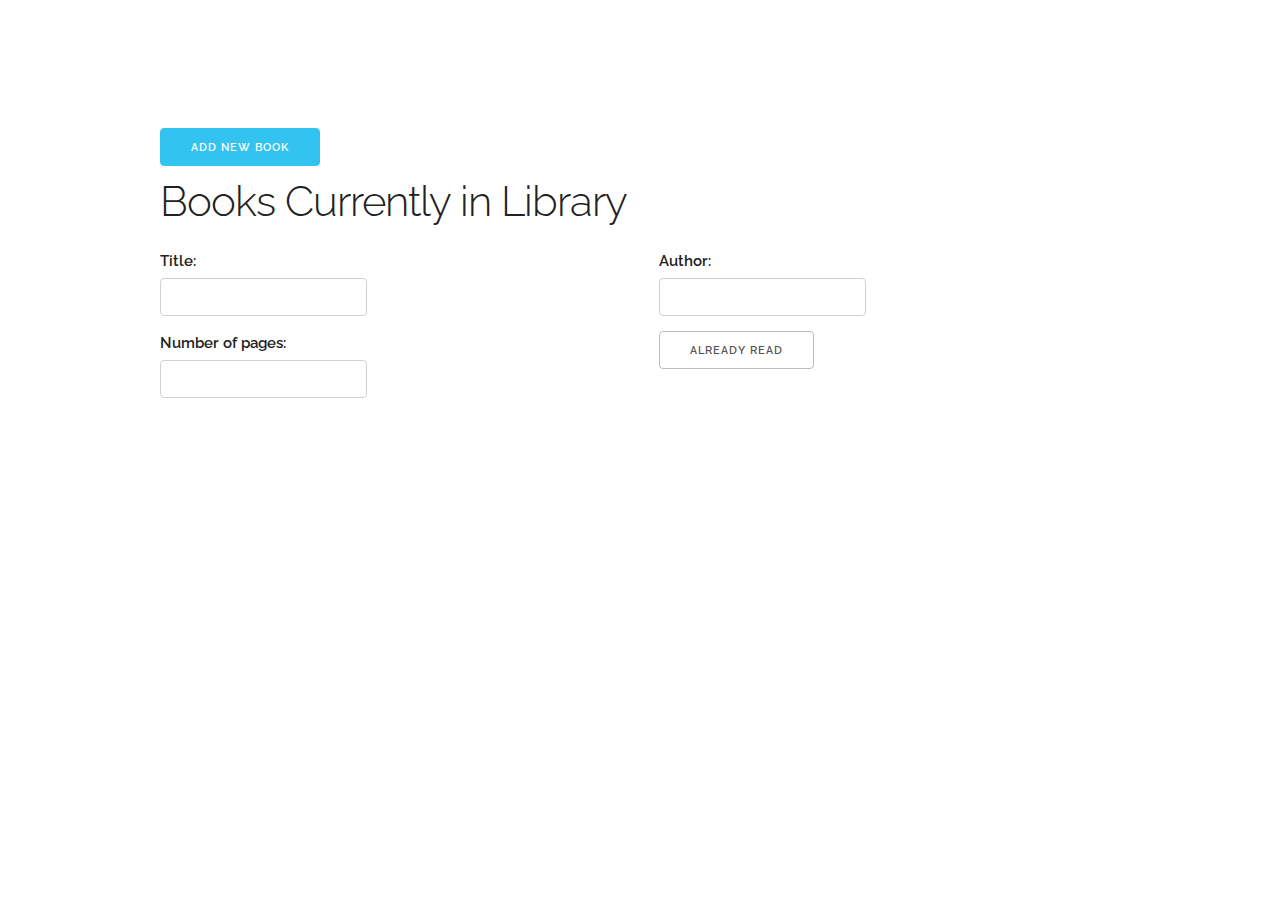
==== index-test.html @ a623c766 "Add a test html page for working with the framework" ====
<!DOCTYPE html>
<html lang="en">
<head>
    <meta charset="UTF-8">
    <meta http-equiv="X-UA-Compatible" content="IE=edge">
    <meta name="viewport" content="width=device-width, initial-scale=1.0">

    <link href="//fonts.googleapis.com/css?family=Raleway:400,300,600" rel="stylesheet" type="text/css">

    <link rel="stylesheet" href="css/normalize.css">
    <link rel="stylesheet" href="css/skeleton.css">

    
    <title>Document</title>
</head>
<body>
    <div class="container" style="margin-top: 10%">
        <button class="newBook button-primary">Add New Book</button>
        <h2 class="title">Books Currently in Library</h2>

        <form>
            <div class="row">
                <div class="one-half column">
                    <label for="title">Title: </label>
                    <input type="text" id="title">
                </div>
                <div class="one-half column">
                    <label for="author">Author: </label>
                    <input type="text" id="author">
                </div>
            <div class="row">
                <div class="one-half column">
                    <label for="pages">Number of pages: </label>
                    <input type="text" id="pages">
                </div>
                <div class="one-third column">
                    <div class="dropdown">
                        <button class="dropbtn">Already read</button>
                        <div class="dropdown-content">
                            <h4>Yes</h3>
                            <h4>No</h3>
                        </div>
                    </div>
                </div>
            </div>
            </div>
        </form>
    </div>

    <!-- <form class="form">
        <h2>Add new book</h2>
        <div class="empty"></div>
        <label for="title">Title: </label>
        <input type="text" id="title">
        <label for="author">Author: </label>
        <input type="text" id="author">
        <label for="pages">Number of pages: </label>
        <input type="text" id="pages">
        <div class="read">
            <label for="read">Already read</label>
            <input type="radio" id="read" name="read" checked>
        </div>
        <div class="notRead">
            <label for="read">Have not read</label>
            <input type="radio" id="notRead" name="read">
        </div>
        <button class="submit">Submit</button>
    </form> -->
    <script src="index.js"></script>
</body>
</html>
---- css/skeleton.css ----
/*
* Skeleton V2.0.4
* Copyright 2014, Dave Gamache
* www.getskeleton.com
* Free to use under the MIT license.
* http://www.opensource.org/licenses/mit-license.php
* 12/29/2014
*/


/* Table of contents
––––––––––––––––––––––––––––––––––––––––––––––––––
- Grid
- Base Styles
- Typography
- Links
- Buttons
- Forms
- Lists
- Code
- Tables
- Spacing
- Utilities
- Clearing
- Media Queries
*/


/* Grid
–––––––––––––––––––––––––––––––––––––––––––––––––– */
.container {
  position: relative;
  width: 100%;
  max-width: 960px;
  margin: 0 auto;
  padding: 0 20px;
  box-sizing: border-box; }
.column,
.columns {
  width: 100%;
  float: left;
  box-sizing: border-box; }

/* For devices larger than 400px */
@media (min-width: 400px) {
  .container {
    width: 85%;
    padding: 0; }
}

/* For devices larger than 550px */
@media (min-width: 550px) {
  .container {
    width: 80%; }
  .column,
  .columns {
    margin-left: 4%; }
  .column:first-child,
  .columns:first-child {
    margin-left: 0; }

  .one.column,
  .one.columns                    { width: 4.66666666667%; }
  .two.columns                    { width: 13.3333333333%; }
  .three.columns                  { width: 22%;            }
  .four.columns                   { width: 30.6666666667%; }
  .five.columns                   { width: 39.3333333333%; }
  .six.columns                    { width: 48%;            }
  .seven.columns                  { width: 56.6666666667%; }
  .eight.columns                  { width: 65.3333333333%; }
  .nine.columns                   { width: 74.0%;          }
  .ten.columns                    { width: 82.6666666667%; }
  .eleven.columns                 { width: 91.3333333333%; }
  .twelve.columns                 { width: 100%; margin-left: 0; }

  .one-third.column               { width: 30.6666666667%; }
  .two-thirds.column              { width: 65.3333333333%; }

  .one-half.column                { width: 48%; }

  /* Offsets */
  .offset-by-one.column,
  .offset-by-one.columns          { margin-left: 8.66666666667%; }
  .offset-by-two.column,
  .offset-by-two.columns          { margin-left: 17.3333333333%; }
  .offset-by-three.column,
  .offset-by-three.columns        { margin-left: 26%;            }
  .offset-by-four.column,
  .offset-by-four.columns         { margin-left: 34.6666666667%; }
  .offset-by-five.column,
  .offset-by-five.columns         { margin-left: 43.3333333333%; }
  .offset-by-six.column,
  .offset-by-six.columns          { margin-left: 52%;            }
  .offset-by-seven.column,
  .offset-by-seven.columns        { margin-left: 60.6666666667%; }
  .offset-by-eight.column,
  .offset-by-eight.columns        { margin-left: 69.3333333333%; }
  .offset-by-nine.column,
  .offset-by-nine.columns         { margin-left: 78.0%;          }
  .offset-by-ten.column,
  .offset-by-ten.columns          { margin-left: 86.6666666667%; }
  .offset-by-eleven.column,
  .offset-by-eleven.columns       { margin-left: 95.3333333333%; }

  .offset-by-one-third.column,
  .offset-by-one-third.columns    { margin-left: 34.6666666667%; }
  .offset-by-two-thirds.column,
  .offset-by-two-thirds.columns   { margin-left: 69.3333333333%; }

  .offset-by-one-half.column,
  .offset-by-one-half.columns     { margin-left: 52%; }

}


/* Base Styles
–––––––––––––––––––––––––––––––––––––––––––––––––– */
/* NOTE
html is set to 62.5% so that all the REM measurements throughout Skeleton
are based on 10px sizing. So basically 1.5rem = 15px :) */
html {
  font-size: 62.5%; }
body {
  font-size: 1.5em; /* currently ems cause chrome bug misinterpreting rems on body element */
  line-height: 1.6;
  font-weight: 400;
  font-family: "Raleway", "HelveticaNeue", "Helvetica Neue", Helvetica, Arial, sans-serif;
  color: #222; }


/* Typography
–––––––––––––––––––––––––––––––––––––––––––––––––– */
h1, h2, h3, h4, h5, h6 {
  margin-top: 0;
  margin-bottom: 2rem;
  font-weight: 300; }
h1 { font-size: 4.0rem; line-height: 1.2;  letter-spacing: -.1rem;}
h2 { font-size: 3.6rem; line-height: 1.25; letter-spacing: -.1rem; }
h3 { font-size: 3.0rem; line-height: 1.3;  letter-spacing: -.1rem; }
h4 { font-size: 2.4rem; line-height: 1.35; letter-spacing: -.08rem; }
h5 { font-size: 1.8rem; line-height: 1.5;  letter-spacing: -.05rem; }
h6 { font-size: 1.5rem; line-height: 1.6;  letter-spacing: 0; }

/* Larger than phablet */
@media (min-width: 550px) {
  h1 { font-size: 5.0rem; }
  h2 { font-size: 4.2rem; }
  h3 { font-size: 3.6rem; }
  h4 { font-size: 3.0rem; }
  h5 { font-size: 2.4rem; }
  h6 { font-size: 1.5rem; }
}

p {
  margin-top: 0; }


/* Links
–––––––––––––––––––––––––––––––––––––––––––––––––– */
a {
  color: #1EAEDB; }
a:hover {
  color: #0FA0CE; }


/* Buttons
–––––––––––––––––––––––––––––––––––––––––––––––––– */
.button,
button,
input[type="submit"],
input[type="reset"],
input[type="button"] {
  display: inline-block;
  height: 38px;
  padding: 0 30px;
  color: #555;
  text-align: center;
  font-size: 11px;
  font-weight: 600;
  line-height: 38px;
  letter-spacing: .1rem;
  text-transform: uppercase;
  text-decoration: none;
  white-space: nowrap;
  background-color: transparent;
  border-radius: 4px;
  border: 1px solid #bbb;
  cursor: pointer;
  box-sizing: border-box; }
.button:hover,
button:hover,
input[type="submit"]:hover,
input[type="reset"]:hover,
input[type="button"]:hover,
.button:focus,
button:focus,
input[type="submit"]:focus,
input[type="reset"]:focus,
input[type="button"]:focus {
  color: #333;
  border-color: #888;
  outline: 0; }
.button.button-primary,
button.button-primary,
input[type="submit"].button-primary,
input[type="reset"].button-primary,
input[type="button"].button-primary {
  color: #FFF;
  background-color: #33C3F0;
  border-color: #33C3F0; }
.button.button-primary:hover,
button.button-primary:hover,
input[type="submit"].button-primary:hover,
input[type="reset"].button-primary:hover,
input[type="button"].button-primary:hover,
.button.button-primary:focus,
button.button-primary:focus,
input[type="submit"].button-primary:focus,
input[type="reset"].button-primary:focus,
input[type="button"].button-primary:focus {
  color: #FFF;
  background-color: #1EAEDB;
  border-color: #1EAEDB; }


/* Forms
–––––––––––––––––––––––––––––––––––––––––––––––––– */
input[type="email"],
input[type="number"],
input[type="search"],
input[type="text"],
input[type="tel"],
input[type="url"],
input[type="password"],
textarea,
select {
  height: 38px;
  padding: 6px 10px; /* The 6px vertically centers text on FF, ignored by Webkit */
  background-color: #fff;
  border: 1px solid #D1D1D1;
  border-radius: 4px;
  box-shadow: none;
  box-sizing: border-box; }
/* Removes awkward default styles on some inputs for iOS */
input[type="email"],
input[type="number"],
input[type="search"],
input[type="text"],
input[type="tel"],
input[type="url"],
input[type="password"],
textarea {
  -webkit-appearance: none;
     -moz-appearance: none;
          appearance: none; }
textarea {
  min-height: 65px;
  padding-top: 6px;
  padding-bottom: 6px; }
input[type="email"]:focus,
input[type="number"]:focus,
input[type="search"]:focus,
input[type="text"]:focus,
input[type="tel"]:focus,
input[type="url"]:focus,
input[type="password"]:focus,
textarea:focus,
select:focus {
  border: 1px solid #33C3F0;
  outline: 0; }
label,
legend {
  display: block;
  margin-bottom: .5rem;
  font-weight: 600; }
fieldset {
  padding: 0;
  border-width: 0; }
input[type="checkbox"],
input[type="radio"] {
  display: inline; }
label > .label-body {
  display: inline-block;
  margin-left: .5rem;
  font-weight: normal; }


/* Lists
–––––––––––––––––––––––––––––––––––––––––––––––––– */
ul {
  list-style: circle inside; }
ol {
  list-style: decimal inside; }
ol, ul {
  padding-left: 0;
  margin-top: 0; }
ul ul,
ul ol,
ol ol,
ol ul {
  margin: 1.5rem 0 1.5rem 3rem;
  font-size: 90%; }
li {
  margin-bottom: 1rem; }


/* Code
–––––––––––––––––––––––––––––––––––––––––––––––––– */
code {
  padding: .2rem .5rem;
  margin: 0 .2rem;
  font-size: 90%;
  white-space: nowrap;
  background: #F1F1F1;
  border: 1px solid #E1E1E1;
  border-radius: 4px; }
pre > code {
  display: block;
  padding: 1rem 1.5rem;
  white-space: pre; }


/* Tables
–––––––––––––––––––––––––––––––––––––––––––––––––– */
th,
td {
  padding: 12px 15px;
  text-align: left;
  border-bottom: 1px solid #E1E1E1; }
th:first-child,
td:first-child {
  padding-left: 0; }
th:last-child,
td:last-child {
  padding-right: 0; }


/* Spacing
–––––––––––––––––––––––––––––––––––––––––––––––––– */
button,
.button {
  margin-bottom: 1rem; }
input,
textarea,
select,
fieldset {
  margin-bottom: 1.5rem; }
pre,
blockquote,
dl,
figure,
table,
p,
ul,
ol,
form {
  margin-bottom: 2.5rem; }


/* Utilities
–––––––––––––––––––––––––––––––––––––––––––––––––– */
.u-full-width {
  width: 100%;
  box-sizing: border-box; }
.u-max-full-width {
  max-width: 100%;
  box-sizing: border-box; }
.u-pull-right {
  float: right; }
.u-pull-left {
  float: left; }


/* Misc
–––––––––––––––––––––––––––––––––––––––––––––––––– */
hr {
  margin-top: 3rem;
  margin-bottom: 3.5rem;
  border-width: 0;
  border-top: 1px solid #E1E1E1; }


/* Clearing
–––––––––––––––––––––––––––––––––––––––––––––––––– */

/* Self Clearing Goodness */
.container:after,
.row:after,
.u-cf {
  content: "";
  display: table;
  clear: both; }


/* Media Queries
–––––––––––––––––––––––––––––––––––––––––––––––––– */
/*
Note: The best way to structure the use of media queries is to create the queries
near the relevant code. For example, if you wanted to change the styles for buttons
on small devices, paste the mobile query code up in the buttons section and style it
there.
*/


/* Larger than mobile */
@media (min-width: 400px) {}

/* Larger than phablet (also point when grid becomes active) */
@media (min-width: 550px) {}

/* Larger than tablet */
@media (min-width: 750px) {}

/* Larger than desktop */
@media (min-width: 1000px) {}

/* Larger than Desktop HD */
@media (min-width: 1200px) {}


/* Adding to the framework for dropdown menu button */

.dropdown-content {
  display: none;
}

.dropdown:hover .dropdown-content {
  display: block;
}

.dropdown-content h4:hover {
  background-color: #0FA0CE;
}
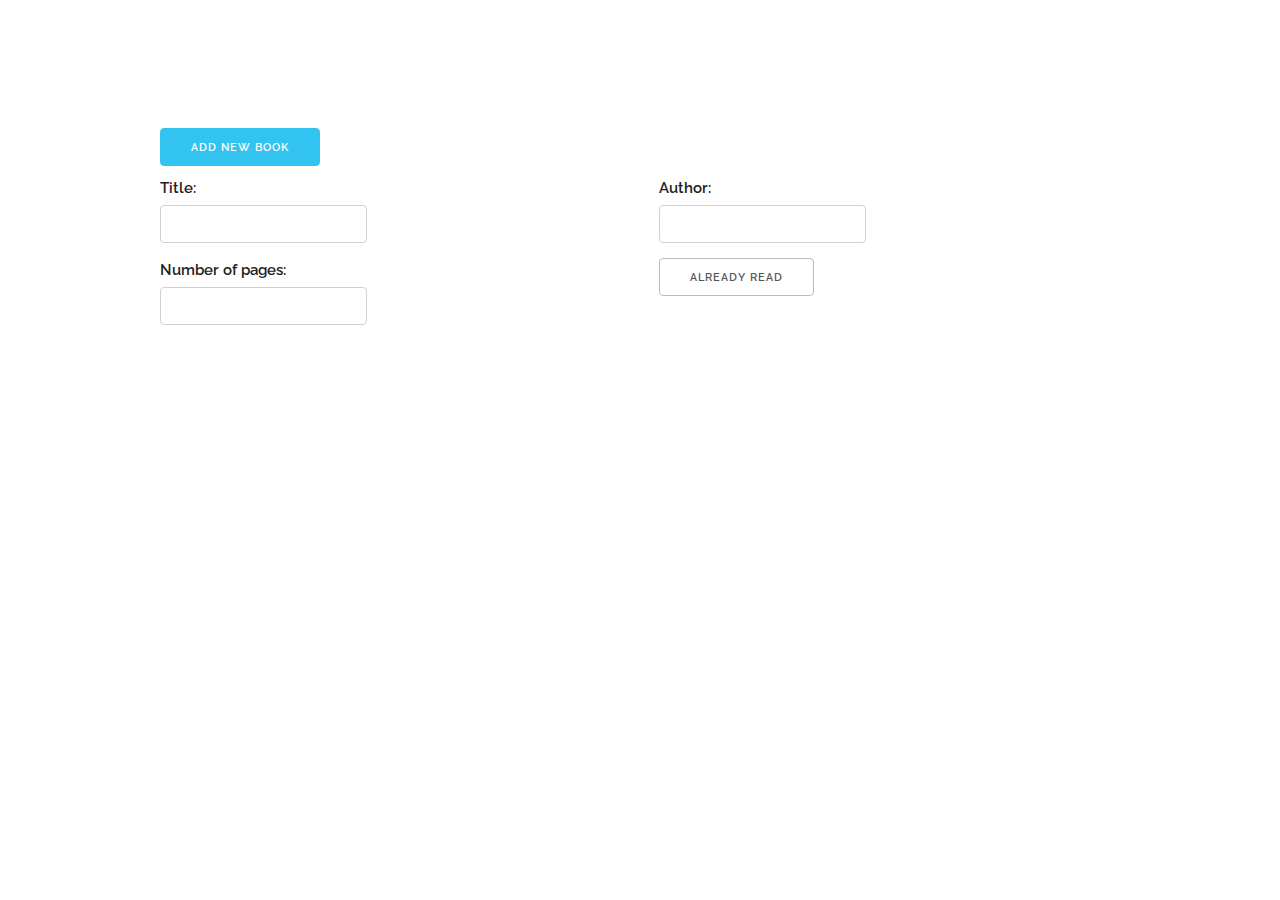
==== commit 8714ffea: "Remove header and add div below form for any books that get added" ====
--- a/index-test.html
+++ b/index-test.html
@@ -16,7 +16,6 @@
 <body>
     <div class="container" style="margin-top: 10%">
         <button class="newBook button-primary">Add New Book</button>
-        <h2 class="title">Books Currently in Library</h2>
 
         <form>
             <div class="row">
@@ -37,35 +36,19 @@
                     <div class="dropdown">
                         <button class="dropbtn">Already read</button>
                         <div class="dropdown-content">
-                            <h4>Yes</h3>
-                            <h4>No</h3>
+                            <h5 class="have">Yes</h3>
+                            <h5 class="have-not">No</h3>
                         </div>
                     </div>
                 </div>
             </div>
             </div>
         </form>
+
+        <div class="add-books">
+            
+        </div>
     </div>
-
-    <!-- <form class="form">
-        <h2>Add new book</h2>
-        <div class="empty"></div>
-        <label for="title">Title: </label>
-        <input type="text" id="title">
-        <label for="author">Author: </label>
-        <input type="text" id="author">
-        <label for="pages">Number of pages: </label>
-        <input type="text" id="pages">
-        <div class="read">
-            <label for="read">Already read</label>
-            <input type="radio" id="read" name="read" checked>
-        </div>
-        <div class="notRead">
-            <label for="read">Have not read</label>
-            <input type="radio" id="notRead" name="read">
-        </div>
-        <button class="submit">Submit</button>
-    </form> -->
-    <script src="index.js"></script>
+    <script src="test.js"></script>
 </body>
 </html>--- a/css/skeleton.css
+++ b/css/skeleton.css
@@ -428,6 +428,6 @@
   display: block;
 }
 
-.dropdown-content h4:hover {
+.dropdown-content h5:hover {
   background-color: #0FA0CE;
 }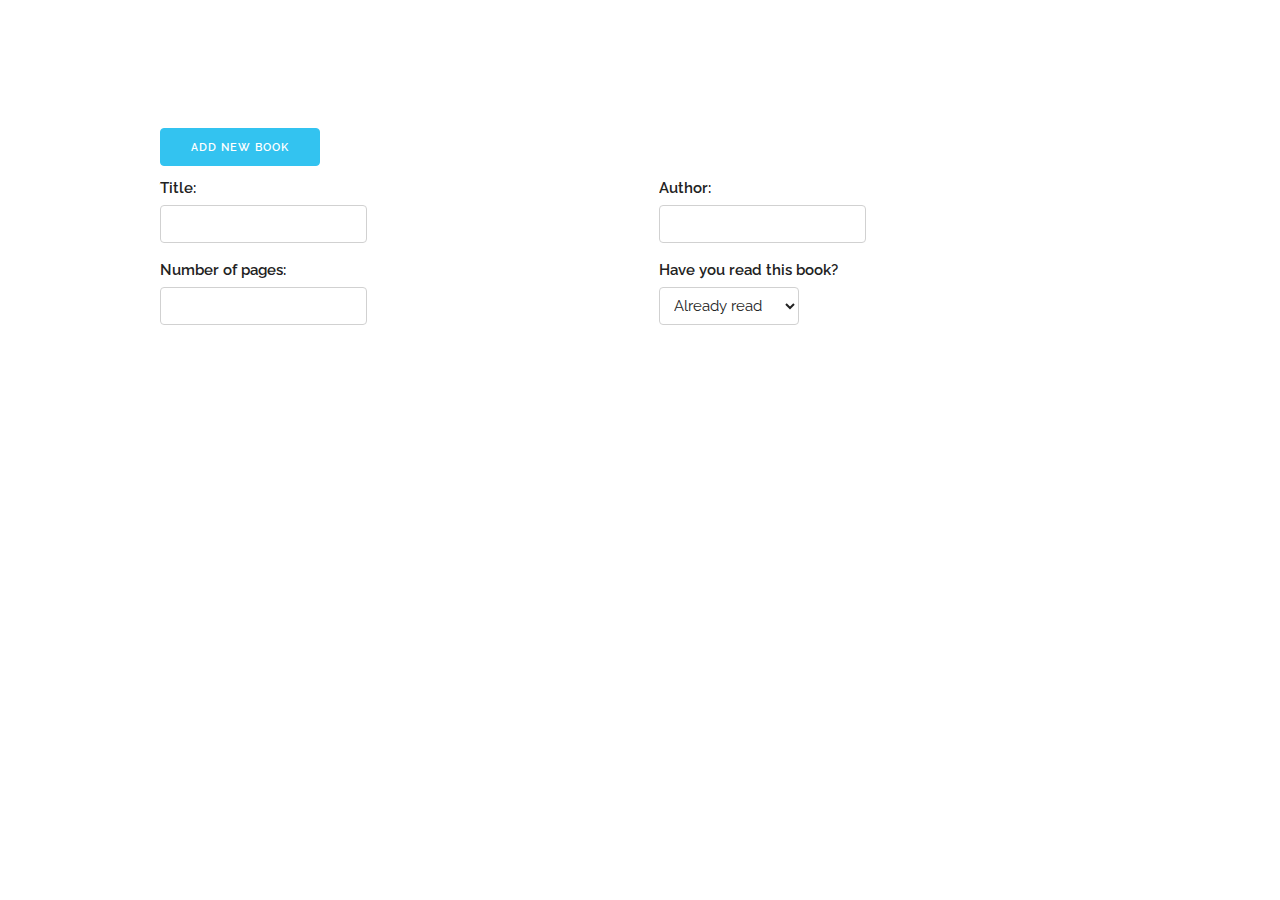
==== commit db90e6aa: "Use better setup for dropdown" ====
--- a/index-test.html
+++ b/index-test.html
@@ -32,14 +32,20 @@
                     <label for="pages">Number of pages: </label>
                     <input type="text" id="pages">
                 </div>
-                <div class="one-third column">
-                    <div class="dropdown">
+                <div class="one-half column">
+                    <label for="read">Have you read this book?</label>
+                    <select name="read" id="read">
+                        <option value="yes">Already read</option>
+                        <option value="no">Have not read</option>
+                    </select>
+
+                    <!-- <div class="dropdown">
                         <button class="dropbtn">Already read</button>
                         <div class="dropdown-content">
                             <h5 class="have">Yes</h3>
                             <h5 class="have-not">No</h3>
                         </div>
-                    </div>
+                    </div> -->
                 </div>
             </div>
             </div>
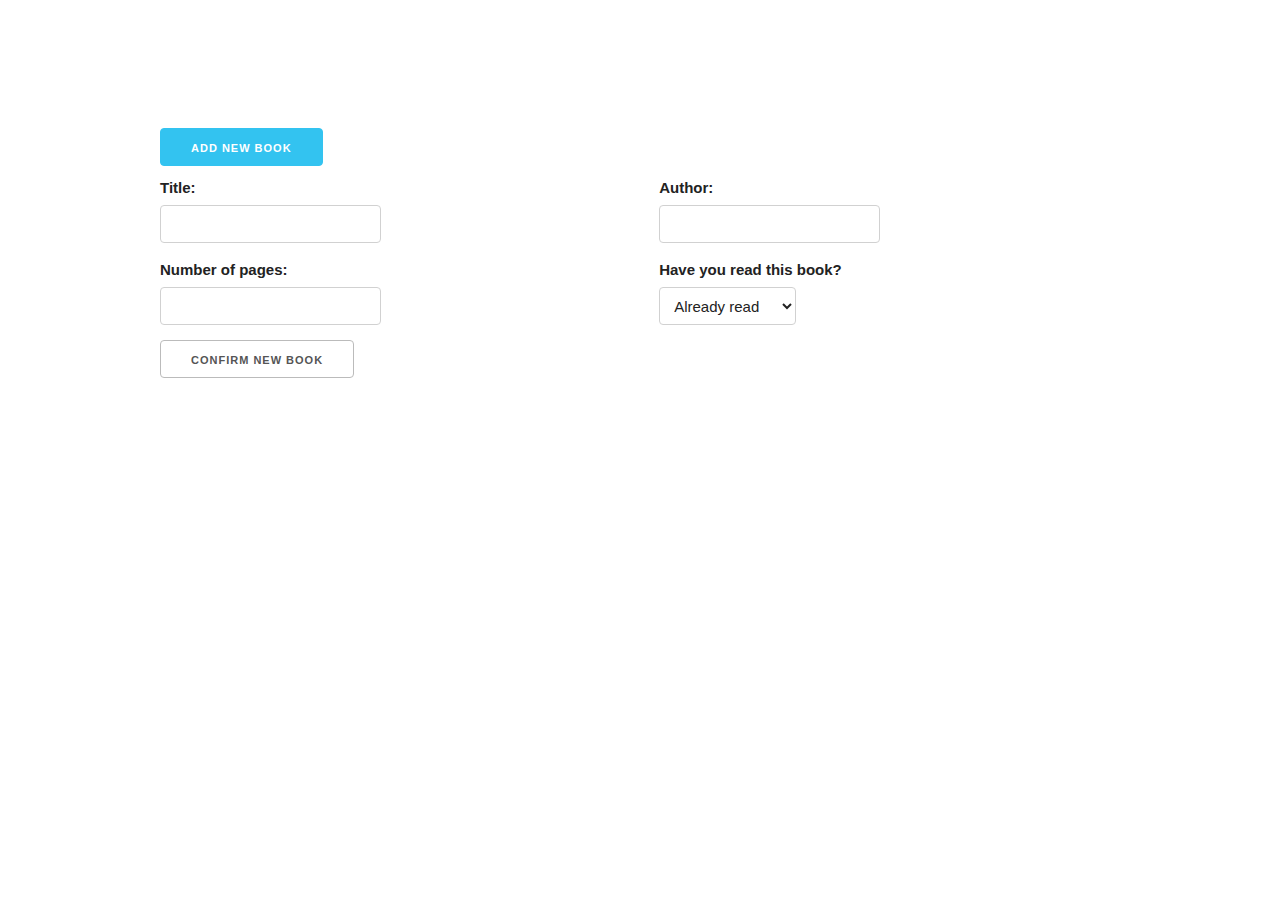
==== commit 464ed736: "Just cleaning up some simple things" ====
--- a/index-test.html
+++ b/index-test.html
@@ -5,7 +5,7 @@
     <meta http-equiv="X-UA-Compatible" content="IE=edge">
     <meta name="viewport" content="width=device-width, initial-scale=1.0">
 
-    <link href="//fonts.googleapis.com/css?family=Raleway:400,300,600" rel="stylesheet" type="text/css">
+    <!-- <link href="//fonts.googleapis.com/css?family=Raleway:400,300,600" rel="stylesheet" type="text/css"> -->
 
     <link rel="stylesheet" href="css/normalize.css">
     <link rel="stylesheet" href="css/skeleton.css">
@@ -27,6 +27,7 @@
                     <label for="author">Author: </label>
                     <input type="text" id="author">
                 </div>
+            </div>
             <div class="row">
                 <div class="one-half column">
                     <label for="pages">Number of pages: </label>
@@ -35,19 +36,13 @@
                 <div class="one-half column">
                     <label for="read">Have you read this book?</label>
                     <select name="read" id="read">
-                        <option value="yes">Already read</option>
-                        <option value="no">Have not read</option>
+                        <option value="Yes" selected>Already read</option>
+                        <option value="No">Have not read</option>
                     </select>
-
-                    <!-- <div class="dropdown">
-                        <button class="dropbtn">Already read</button>
-                        <div class="dropdown-content">
-                            <h5 class="have">Yes</h3>
-                            <h5 class="have-not">No</h3>
-                        </div>
-                    </div> -->
                 </div>
             </div>
+            <div class="row">
+                <button class="submit">Confirm new book</button>
             </div>
         </form>
 
--- a/css/skeleton.css
+++ b/css/skeleton.css
@@ -420,14 +420,6 @@
 
 /* Adding to the framework for dropdown menu button */
 
-.dropdown-content {
-  display: none;
-}
-
-.dropdown:hover .dropdown-content {
-  display: block;
-}
-
-.dropdown-content h5:hover {
+select>option:hover {
   background-color: #0FA0CE;
 }